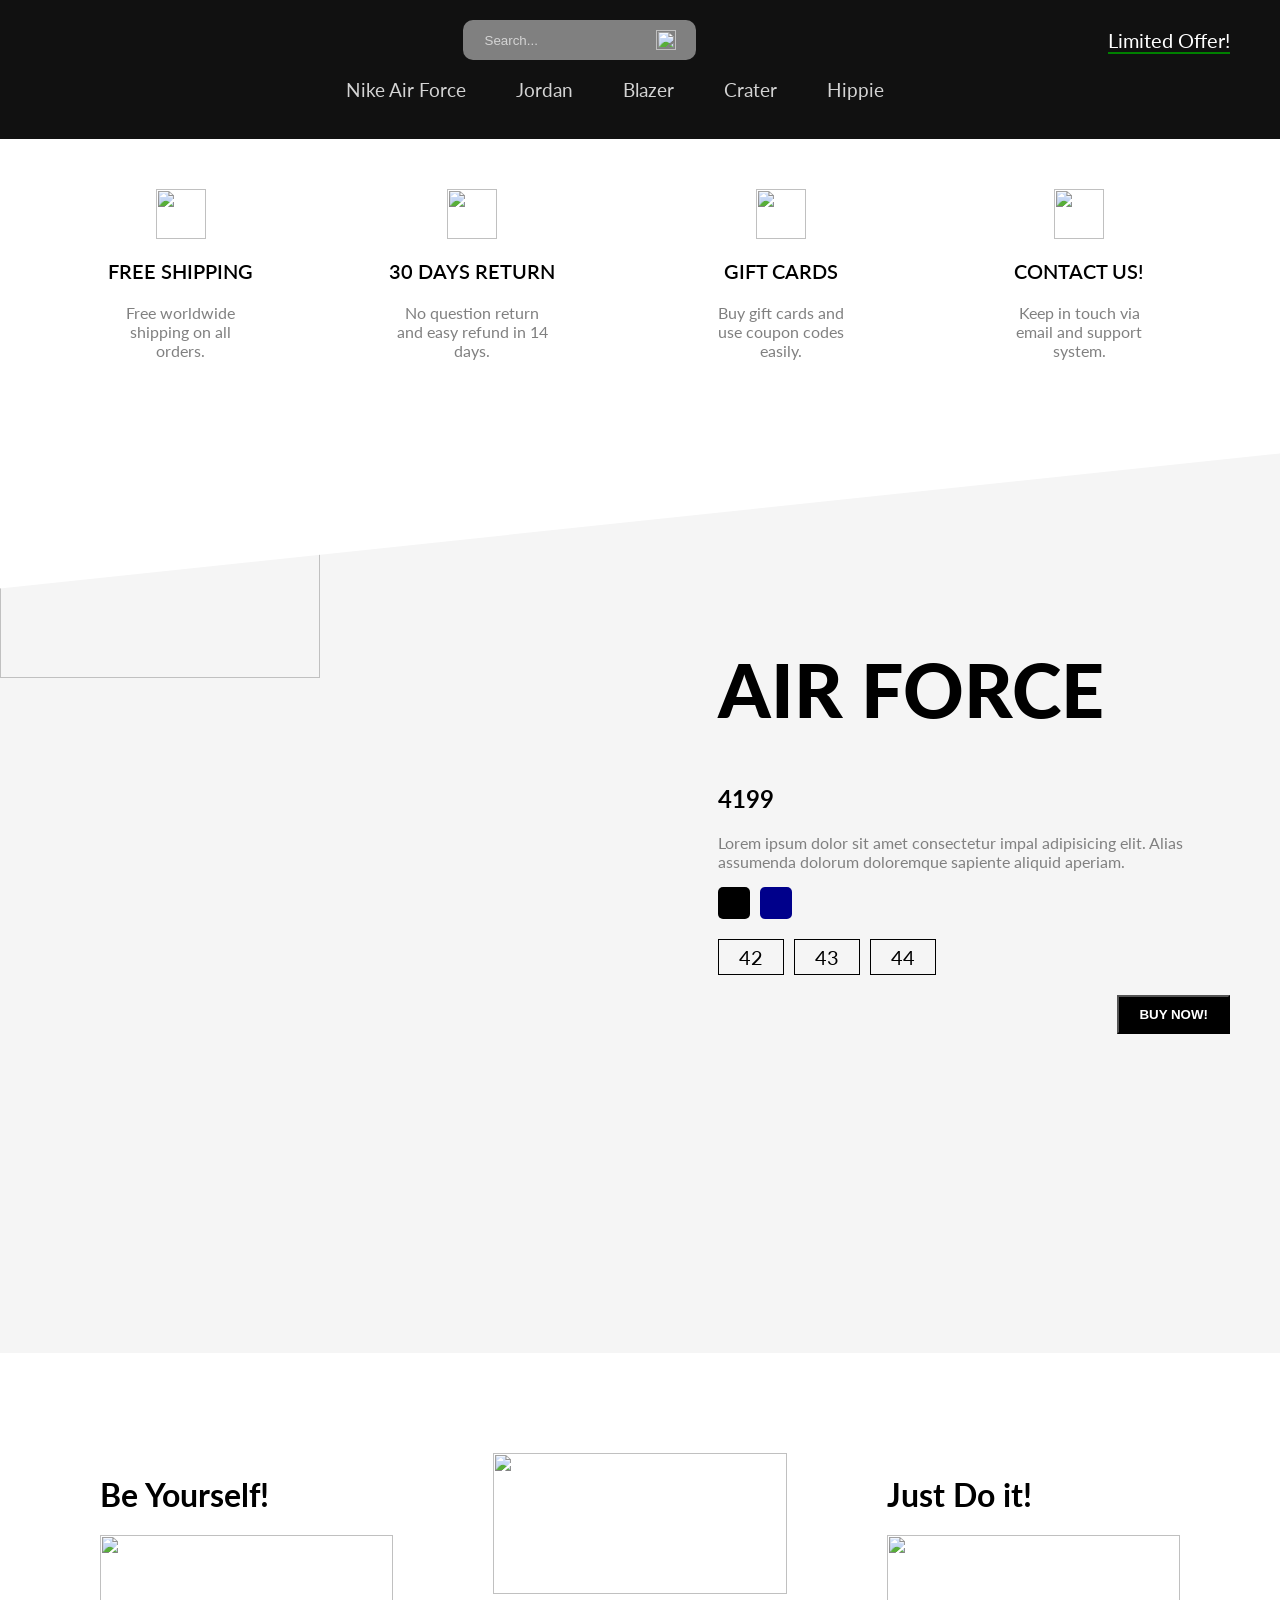
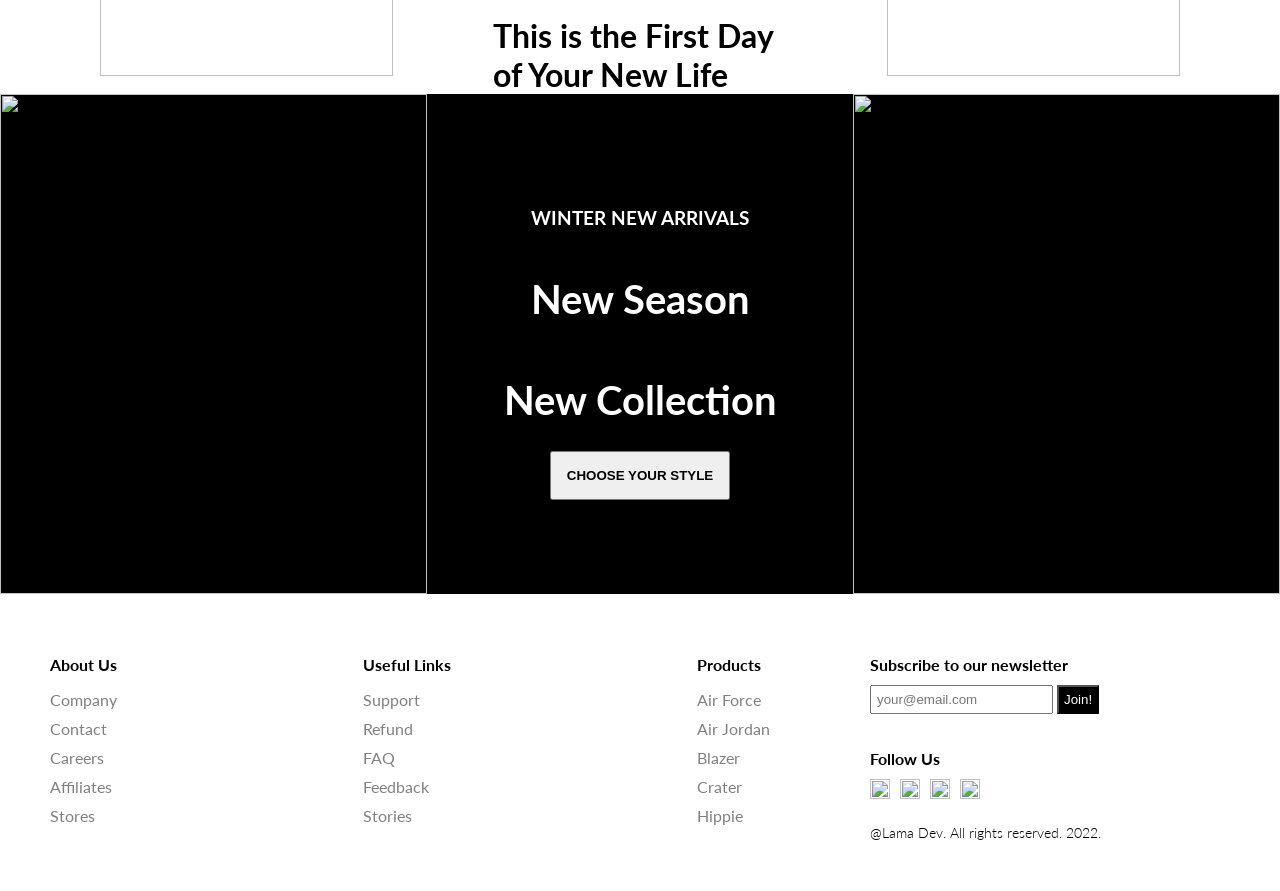
==== index.html @ a57e9e53 "Add files via upload" ====
<html lang="en">

<head>
    <meta charset="UTF-8">
    <meta http-equiv="X-UA-Compatible" content="IE=edge">
    <meta name="viewport" content="width=device-width, initial-scale=1.0">
    <link
        href="https://fonts.googleapis.com/css2?family=Lato:ital,wght@0,100;0,300;0,400;0,700;0,900;1,100;1,300;1,400;1,700;1,900&display=swap"
        rel="stylesheet">
    <link rel="stylesheet" href="styles.css">
    <title>Sneaker Wala</title>
</head>

<body>
    <nav id="nav">
        <div class="navTop">
            <div class="navItem">
                <img src="./img/sneakers.png" alt="">
            </div>
            <div class="navItem">
                <div class="search">
                    <input type="text" placeholder="Search..." class="searchInput">
                    <img src="./img/search.png" width="20" height="20" alt="" class="searchIcon">
                </div>
            </div>
            <div class="navItem">
                <span class="limitedOffer">Limited Offer!</span>
            </div>
        </div>
        <div class="navBottom">
            <h3 class="menuItem">Nike Air Force</h3>
            <h3 class="menuItem">Jordan</h3>
            <h3 class="menuItem">Blazer</h3>
            <h3 class="menuItem">Crater</h3>
            <h3 class="menuItem">Hippie</h3>
        </div>
    </nav>
    <div class="slider">
        <div class="sliderWrapper">
            <div class="sliderItem">
                <img src="./img/air.png" alt="" class="sliderImg">
                <div class="sliderBg"></div>
                <h1 class="sliderTitle">AIR FORCE</br> NEW</br> SEASON</h1>
                <h2 class="sliderPrice">$4119</h2>
                <a href="#product">
                    <button class="buyButton">BUY NOW!</button>
                </a>
            </div>
            <div class="sliderItem">
                <img src="./img/jordan.png" alt="" class="sliderImg">
                <div class="sliderBg"></div>
                <h1 class="sliderTitle">Jordan</br> NEW</br> SEASON</h1>
                <h2 class="sliderPrice">$3149</h2>
                <a href="#product">
                    <button class="buyButton">BUY NOW!</button>
                </a>
            </div>
            <div class="sliderItem">
                <img src="./img/blazer.png" alt="" class="sliderImg">
                <div class="sliderBg"></div>
                <h1 class="sliderTitle">Blazer</br> NEW</br> SEASON</h1>
                <h2 class="sliderPrice">$2109</h2>
                <a href="#product">
                    <button class="buyButton">BUY NOW!</button>
                </a>
            </div>
            <div class="sliderItem">
                <img src="./img/crater.png" alt="" class="sliderImg">
                <div class="sliderBg"></div>
                <h1 class="sliderTitle">Crater</br> NEW</br> SEASON</h1>
                <h2 class="sliderPrice">$4129</h2>
                <a href="#product">
                    <button class="buyButton">BUY NOW!</button>
                </a>
            </div>
            <div class="sliderItem">
                <img src="./img/hippie.png" alt="" class="sliderImg">
                <div class="sliderBg"></div>
                <h1 class="sliderTitle">Hippie</br> NEW</br> SEASON</h1>
                <h2 class="sliderPrice">$4299</h2>
                <a href="#product">
                    <button class="buyButton">BUY NOW!</button>
                </a>
            </div>
        </div>
    </div>
   
    <div class="features">
        <div class="feature">
            <img src="./img/shipping.png" alt="" class="featureIcon">
            <span class="featureTitle">FREE SHIPPING</span>
            <span class="featureDesc">Free worldwide shipping on all orders.</span>
        </div>
        <div class="feature">
            <img class="featureIcon" src="./img/return.png" alt="">
            <span class="featureTitle">30 DAYS RETURN</span>
            <span class="featureDesc">No question return and easy refund in 14 days.</span>
        </div>
        <div class="feature">
            <img class="featureIcon" src="./img/gift.png" alt="">
            <span class="featureTitle">GIFT CARDS</span>
            <span class="featureDesc">Buy gift cards and use coupon codes easily.</span>
        </div>
        <div class="feature">
            <img class="featureIcon" src="./img/contact.png" alt="">
            <span class="featureTitle">CONTACT US!</span>
            <span class="featureDesc">Keep in touch via email and support system.</span>
        </div>
    </div>

    <div class="product" id="product">
        <img src="./img/air.png" alt="" class="productImg">
        <div class="productDetails">
            <h1 class="productTitle">AIR FORCE</h1>
            <h2 class="productPrice">4199</h2>
            <p class="productDesc">Lorem ipsum dolor sit amet consectetur impal adipisicing elit. Alias assumenda
                dolorum
                doloremque sapiente aliquid aperiam.</p>
            <div class="colors">
                <div class="color"></div>
                <div class="color"></div>
            </div>
            <div class="sizes">
                <div class="size">42</div>
                <div class="size">43</div>
                <div class="size">44</div>
            </div>
            <button class="productButton">BUY NOW!</button>
        </div>
        <div class="payment">
            <h1 class="payTitle">Personal Information</h1>
            <label>Name and Surname</label>
            <input type="text" placeholder="John Doe" class="payInput">
            <label>Phone Number</label>
            <input type="text" placeholder="+1 234 5678" class="payInput">
            <label>Address</label>
            <input type="text" placeholder="Elton St 21 22-145" class="payInput">
            <h1 class="payTitle">Card Information</h1>
            <div class="cardIcons">
                <img src="./img/visa.png" width="40" alt="" class="cardIcon">
                <img src="./img/master.png" alt="" width="40" class="cardIcon">
            </div>
            <input type="password" class="payInput" placeholder="Card Number">
            <div class="cardInfo">
                <input type="text" placeholder="mm" class="payInput sm">
                <input type="text" placeholder="yyyy" class="payInput sm">
                <input type="text" placeholder="cvv" class="payInput sm">
            </div>
            <button class="payButton">Checkout!</button>
            <span class="close">X</span>
        </div>
    </div>
    <div class="gallery">
        <div class="galleryItem">
            <h1 class="galleryTitle">Be Yourself!</h1>
            <img src="https://images.pexels.com/photos/9295809/pexels-photo-9295809.jpeg?auto=compress&cs=tinysrgb&dpr=2&w=500"
                alt="" class="galleryImg">
        </div>
        <div class="galleryItem">
            <img src="https://images.pexels.com/photos/1040427/pexels-photo-1040427.jpeg?auto=compress&cs=tinysrgb&dpr=2&w=500"
                alt="" class="galleryImg">
            <h1 class="galleryTitle">This is the First Day of Your New Life</h1>
        </div>
        <div class="galleryItem">
            <h1 class="galleryTitle">Just Do it!</h1>
            <img src="https://images.pexels.com/photos/7856965/pexels-photo-7856965.jpeg?auto=compress&cs=tinysrgb&dpr=2&w=500"
                alt="" class="galleryImg">
        </div>
    </div>
    <div class="newSeason">
        <div class="nsItem">
            <img src="https://images.pexels.com/photos/4753986/pexels-photo-4753986.jpeg?auto=compress&cs=tinysrgb&dpr=2&w=500"
                alt="" class="nsImg">
        </div>
        <div class="nsItem">
            <h3 class="nsTitleSm">WINTER NEW ARRIVALS</h3>
            <h1 class="nsTitle">New Season</h1>
            <h1 class="nsTitle">New Collection</h1>
            <a href="#nav">
                <button class="nsButton">CHOOSE YOUR STYLE</button>
            </a>
        </div>
        <div class="nsItem">
            <img src="https://images.pexels.com/photos/7856965/pexels-photo-7856965.jpeg?auto=compress&cs=tinysrgb&dpr=2&w=500"
                alt="" class="nsImg">
        </div>
    </div>
    <footer>
        <div class="footerLeft">
            <div class="footerMenu">
                <h1 class="fMenuTitle">About Us</h1>
                <ul class="fList">
                    <li class="fListItem">Company</li>
                    <li class="fListItem">Contact</li>
                    <li class="fListItem">Careers</li>
                    <li class="fListItem">Affiliates</li>
                    <li class="fListItem">Stores</li>
                </ul>
            </div>
            <div class="footerMenu">
                <h1 class="fMenuTitle">Useful Links</h1>
                <ul class="fList">
                    <li class="fListItem">Support</li>
                    <li class="fListItem">Refund</li>
                    <li class="fListItem">FAQ</li>
                    <li class="fListItem">Feedback</li>
                    <li class="fListItem">Stories</li>
                </ul>
            </div>
            <div class="footerMenu">
                <h1 class="fMenuTitle">Products</h1>
                <ul class="fList">
                    <li class="fListItem">Air Force</li>
                    <li class="fListItem">Air Jordan</li>
                    <li class="fListItem">Blazer</li>
                    <li class="fListItem">Crater</li>
                    <li class="fListItem">Hippie</li>
                </ul>
            </div>
        </div>
        <div class="footerRight">
            <div class="footerRightMenu">
                <h1 class="fMenuTitle">Subscribe to our newsletter</h1>
                <div class="fMail">
                    <input type="text" placeholder="your@email.com" class="fInput">
                    <button class="fButton">Join!</button>
                </div>
            </div>
            <div class="footerRightMenu">
                <h1 class="fMenuTitle">Follow Us</h1>
                <div class="fIcons">
                    <img src="./img/facebook.png" alt="" class="fIcon">
                    <img src="./img/twitter.png" alt="" class="fIcon">
                    <img src="./img/instagram.png" alt="" class="fIcon">
                    <img src="./img/whatsapp.png" alt="" class="fIcon">
                </div>
            </div>
            <div class="footerRightMenu">
                <span class="copyright">@Lama Dev. All rights reserved. 2022.</span>
            </div>
        </div>
    </footer>
    <script src="./app.js"></script>
</body>

</html>
---- styles.css ----
html {
    scroll-behavior: smooth;
  }
  
  body {
    font-family: "Lato", sans-serif;
    padding: 0;
    margin: 0;
  }
  
  nav {
    background-color: #111;
    color: white;
    padding: 20px 50px;
  }
  
  .navTop {
    display: flex;
    align-items: center;
    justify-content: space-between;
  }
  
  .search {
    display: flex;
    align-items: center;
    background-color: gray;
    padding: 10px 20px;
    border-radius: 10px;
  }
  
  .searchInput {
    border: none;
    background-color: transparent;
  }
  
  .searchInput::placeholder {
    color: lightgray;
  }
  
  .limitedOffer {
    font-size: 20px;
    border-bottom: 2px solid green;
    cursor: pointer;
  }
  
  .navBottom {
    display: flex;
    align-items: center;
    justify-content: center;
  }
  
  .menuItem {
    margin-right: 50px;
    cursor: pointer;
    color: lightgray;
    font-weight: 400;
  }
  
  .slider {
    background: url("https://images.unsplash.com/photo-1604147495798-57beb5d6af73?ixlib=rb-1.2.1&ixid=MnwxMjA3fDB8MHxwaG90by1wYWdlfHx8fGVufDB8fHx8&auto=format&fit=crop&w=2370&q=80");
    clip-path: polygon(0 0, 100% 0, 100% 100%, 0 85%);
    overflow: hidden;
  }
  
  .sliderWrapper {
    display: flex;
    width: 500vw;
    transition: all 1.5s ease-in-out;
  }
  
  .sliderItem {
    width: 100vw;
    display: flex;
    align-items: center;
    justify-content: center;
    position: relative;
  }
  
  .sliderBg {
    width: 750px;
    height: 750px;
    border-radius: 50%;
    position: absolute;
  }
  
  .sliderImg {
    z-index: 1;
  }
  
  .sliderTitle {
    position: absolute;
    top: 10%;
    right: 10%;
    font-size: 60px;
    font-weight: 900;
    text-align: center;
    color: white;
    z-index: 1;
  }
  
  .sliderPrice {
    position: absolute;
    top: 10%;
    left: 10%;
    font-size: 60px;
    font-weight: 300;
    text-align: center;
    color: white;
    border: 1px solid gray;
    z-index: 1;
  }
  
  .buyButton {
    position: absolute;
    top: 50%;
    right: 10%;
    font-size: 30px;
    font-weight: 900;
    color: white;
    border: 1px solid gray;
    background-color: black;
    z-index: 1;
    cursor: pointer;
  }
  
  .buyButton:hover {
    background-color: white;
    color: black;
  }
  
  .sliderItem:nth-child(1) .sliderBg {
    background-color: #369e62;
  }
  .sliderItem:nth-child(2) .sliderBg {
    background-color: rebeccapurple;
  }
  .sliderItem:nth-child(3) .sliderBg {
    background-color: teal;
  }
  .sliderItem:nth-child(4) .sliderBg {
    background-color: cornflowerblue;
  }
  .sliderItem:nth-child(5) .sliderBg {
    background-color: rgb(124, 115, 80);
  }
  
  .sliderItem:nth-child(1) .sliderPrice {
    color: #369e62;
  }
  .sliderItem:nth-child(2) .sliderPrice {
    color: white;
  }
  .sliderItem:nth-child(3) .sliderPrice {
    color: teal;
  }
  .sliderItem:nth-child(4) .sliderPrice {
    color: cornflowerblue;
  }
  .sliderItem:nth-child(5) .sliderPrice {
    color: cornsilk;
  }
  
  .features {
    display: flex;
    align-items: center;
    justify-content: space-between;
    padding: 50px;
  }
  
  .feature {
    display: flex;
    flex-direction: column;
    align-items: center;
    text-align: center;
  }
  
  .featureIcon {
    width: 50px;
    height: 50px;
  }
  
  .featureTitle {
    font-size: 20px;
    font-weight: 600;
    margin: 20px;
  }
  
  .featureDesc {
    color: gray;
    width: 50%;
    height: 100px;
  }
  
  .product {
    height: 100vh;
    background-color: whitesmoke;
    position: relative;
    clip-path: polygon(0 15%, 100% 0, 100% 100%, 0% 100%);
  }
  
  .payment {
    width: 500px;
    height: 500px;
    background-color: white;
    position: absolute;
    top: 0;
    bottom: 0;
    left: 0;
    right: 0;
    margin: auto;
    padding: 10px 50px;
    display: none;
    flex-direction: column;
    -webkit-box-shadow: 0px 0px 13px 2px rgba(0, 0, 0, 0.3);
    box-shadow: 0px 0px 13px 2px rgba(0, 0, 0, 0.3);
  }
  
  .payTitle {
    font-size: 20px;
    color: lightgray;
  }
  
  label {
    font-size: 14px;
    font-weight: 300;
  }
  
  .payInput {
    padding: 10px;
    margin: 10px 0px;
    border: none;
    border-bottom: 1px solid gray;
  }
  
  .payInput::placeholder {
    color: rgb(163, 163, 163);
  }
  
  .cardIcons {
    display: flex;
  }
  
  .cardIcon {
    margin-right: 10px;
  }
  
  .cardInfo {
    display: flex;
    justify-content: space-between;
  }
  
  .sm {
    width: 30%;
  }
  
  .payButton {
    position: absolute;
    height: 40px;
    bottom: -40;
    width: 100%;
    left: 0;
    -webkit-box-shadow: 0px 0px 13px 2px rgba(0, 0, 0, 0.3);
    box-shadow: 0px 0px 13px 2px rgba(0, 0, 0, 0.3);
    background-color: #369e62;
    color: white;
    border: none;
    cursor: pointer;
  }
  
  .close {
    width: 20px;
    height: 20px;
    position: absolute;
    background-color: gray;
    color: white;
    top: 10px;
    right: 10px;
    display: flex;
    align-items: center;
    justify-content: center;
    cursor: pointer;
    padding: 2px;
  }
  
  .productImg {
    width: 50%;
  }
  
  .productDetails {
    position: absolute;
    top: 10%;
    right: 0;
    width: 40%;
    padding: 50px;
  }
  
  .productTitle {
    font-size: 75px;
    font-weight: 900;
  }
  
  .productDesc {
    font-style: 24px;
    color: gray;
  }
  
  .colors,
  .sizes {
    display: flex;
    margin-bottom: 20px;
  }
  
  .color {
    width: 32px;
    height: 32px;
    border-radius: 5px;
    background-color: black;
    margin-right: 10px;
    cursor: pointer;
  }
  
  .color:last-child {
    background-color: darkblue;
  }
  
  .size {
    padding: 5px 20px;
    border: 1px solid black;
    margin-right: 10px;
    cursor: pointer;
    font-size: 20px;
  }
  
  .productButton {
    float: right;
    padding: 10px 20px;
    background-color: black;
    color: white;
    font-weight: 600;
    cursor: pointer;
  }
  
  .productButton:hover {
    background-color: white;
    color: black;
  }
  
  .gallery {
    padding: 50px;
    display: flex;
  }
  
  .galleryItem {
    flex: 1;
    padding: 50px;
  }
  
  .galleryImg {
    width: 100%;
  }
  
  .newSeason {
    display: flex;
  }
  
  .nsItem {
    flex: 1;
    background-color: black;
    color: white;
    display: flex;
    flex-direction: column;
    align-items: center;
    justify-content: center;
    text-align: center;
  }
  
  .nsImg {
    width: 100%;
    height: 500px;
  }
  
  .nsTitle {
    font-size: 40px;
  }
  
  .nsButton {
    padding: 15px;
    font-weight: 600;
    cursor: pointer;
  }
  
  footer {
    display: flex;
  }
  
  .footerLeft {
    flex: 2;
    display: flex;
    justify-content: space-between;
    padding: 50px;
  }
  
  .fMenuTitle {
    font-size: 16px;
  }
  
  .fList {
    padding: 0;
    list-style: none;
  }
  
  .fListItem {
    margin-bottom: 10px;
    color: gray;
    cursor: pointer;
  }
  
  .footerRight {
    flex: 1;
    padding: 50px;
    display: flex;
    flex-direction: column;
    justify-content: space-between;
  }
  
  .fInput {
    padding: 5px;
  }
  
  .fButton {
    padding: 5px;
    background-color: black;
    color: white;
  }
  
  .fIcons{
    display: flex;
  }
  
  .fIcon{
    width: 20px;
    height: 20px;
    margin-right: 10px;
  }
  
  .copyright{
    font-weight: 300;
    font-size: 14px;
  }
  
  @media screen and (max-width:960px) {
    nav{
      padding: 20px;
    }
  
    .search{
      display: none;
    }
  
    .navBottom{
      flex-wrap: wrap;
    }
  
    .menuItem{
      margin: 20px;
      font-weight: 700;
      font-size: 20px;
    }
  
    .slider{
      clip-path: none;
    }
  
    .sliderImg{
      width: 90%;
    }
  
    .sliderBg{
      width: 100%;
      height: 100%;
    }
  
    .sliderTitle{
      display: none;
    }
  
    .sliderPrice{
      top: unset;
      bottom: -50;
      left: 0;
      background-color: lightgrey;
    }
  
    .buyButton{
      right: 0;
      top: 0;
    }
  
    .features{
      flex-direction: column;
    }
  
    .product{
      clip-path: none ;
      display: flex;
      flex-direction: column;
      align-items: center;
    }
  
    .productImg{
      width: 80%;
    }
  
    .productDetails{
      width: 100%;
      padding: 0;
      display: flex;
      flex-direction: column;
      align-items: center;
      text-align: center;
      position: relative;
      top: 0;
    }
  
    .productTitle{
      font-size: 50px;
      margin: 0;
    }
  
    .gallery{
      display: none;
    }
  
    .newSeason{
      flex-direction: column;
    }
  
    .nsItem:nth-child(2){
      padding: 50px;
    }
  
    footer{
      flex-direction: column;
      align-items: center;
    }
  
    .footerLeft{
      padding: 20px;
      width: 90%;
    }
  
    .footerRight{
      padding: 20px;
      width: 90%;
      align-items: center;
      background-color: whitesmoke;
    }
  
    .payment{
      width: 90%;
      padding: 20px;
    }
  }
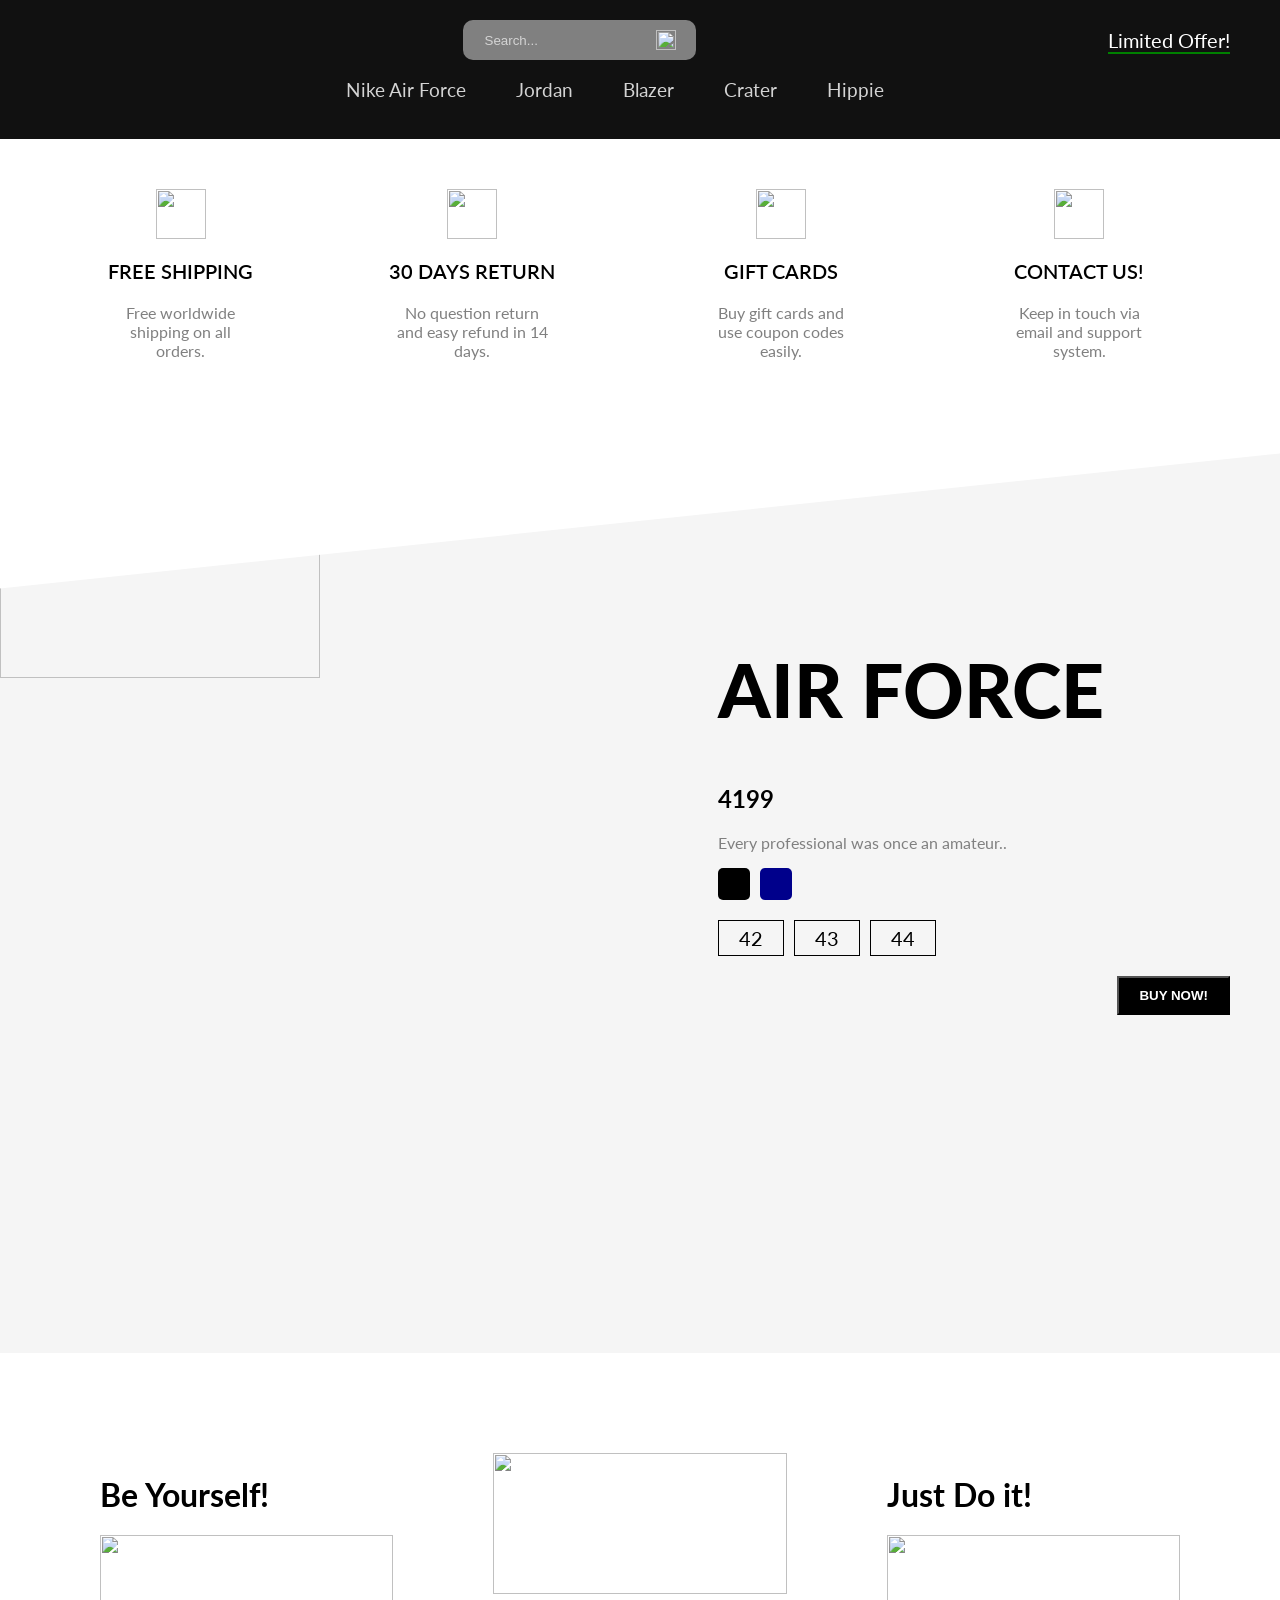
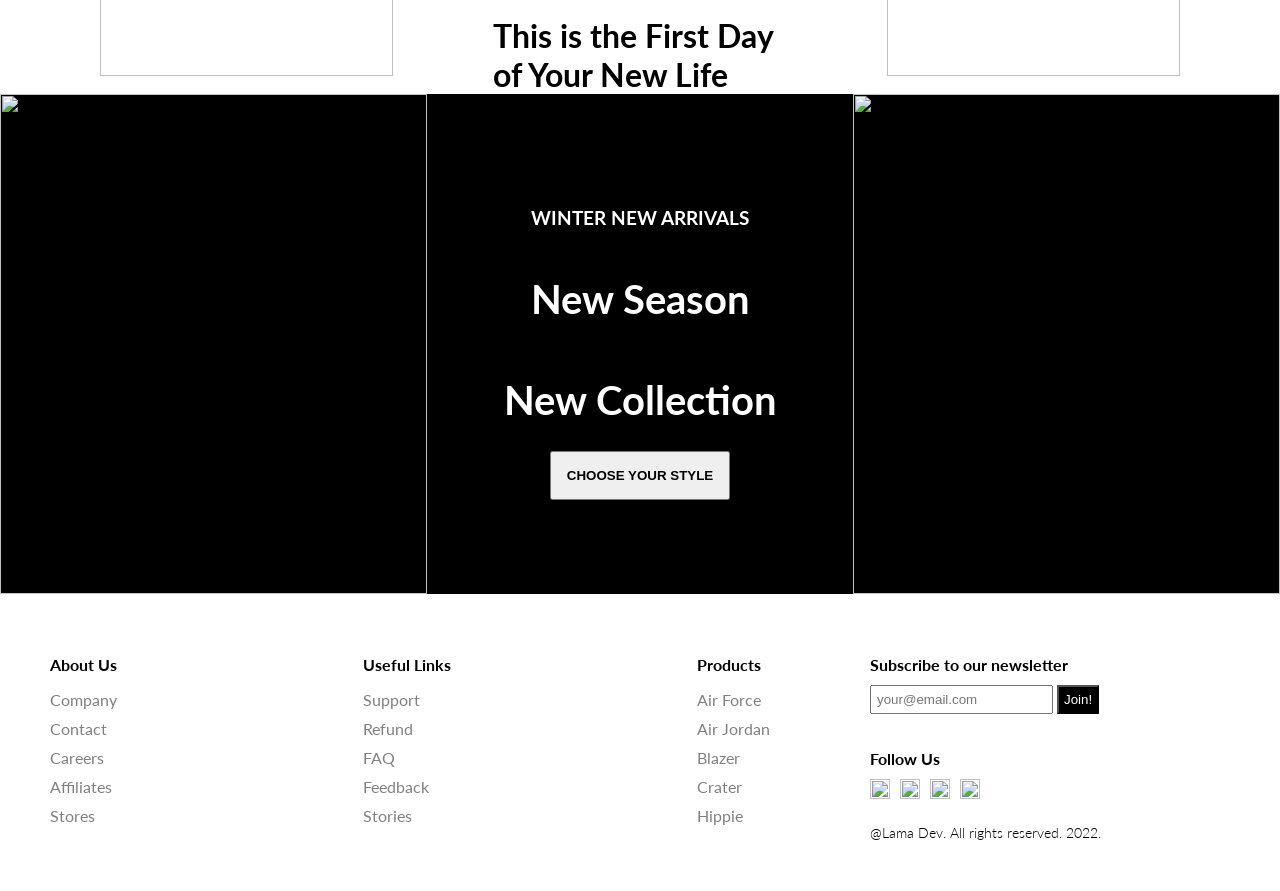
==== commit ee983e39: "Update index.html" ====
--- a/index.html
+++ b/index.html
@@ -113,9 +113,7 @@
         <div class="productDetails">
             <h1 class="productTitle">AIR FORCE</h1>
             <h2 class="productPrice">4199</h2>
-            <p class="productDesc">Lorem ipsum dolor sit amet consectetur impal adipisicing elit. Alias assumenda
-                dolorum
-                doloremque sapiente aliquid aperiam.</p>
+            <p class="productDesc">Every professional was once an amateur..</p>
             <div class="colors">
                 <div class="color"></div>
                 <div class="color"></div>
@@ -130,11 +128,11 @@
         <div class="payment">
             <h1 class="payTitle">Personal Information</h1>
             <label>Name and Surname</label>
-            <input type="text" placeholder="John Doe" class="payInput">
+            <input type="text" placeholder="Name" class="payInput">
             <label>Phone Number</label>
-            <input type="text" placeholder="+1 234 5678" class="payInput">
+            <input type="text" placeholder="+91 xxxxxxxx" class="payInput">
             <label>Address</label>
-            <input type="text" placeholder="Elton St 21 22-145" class="payInput">
+            <input type="text" placeholder="Address" class="payInput">
             <h1 class="payTitle">Card Information</h1>
             <div class="cardIcons">
                 <img src="./img/visa.png" width="40" alt="" class="cardIcon">
@@ -243,4 +241,4 @@
     <script src="./app.js"></script>
 </body>
 
-</html>+</html>
